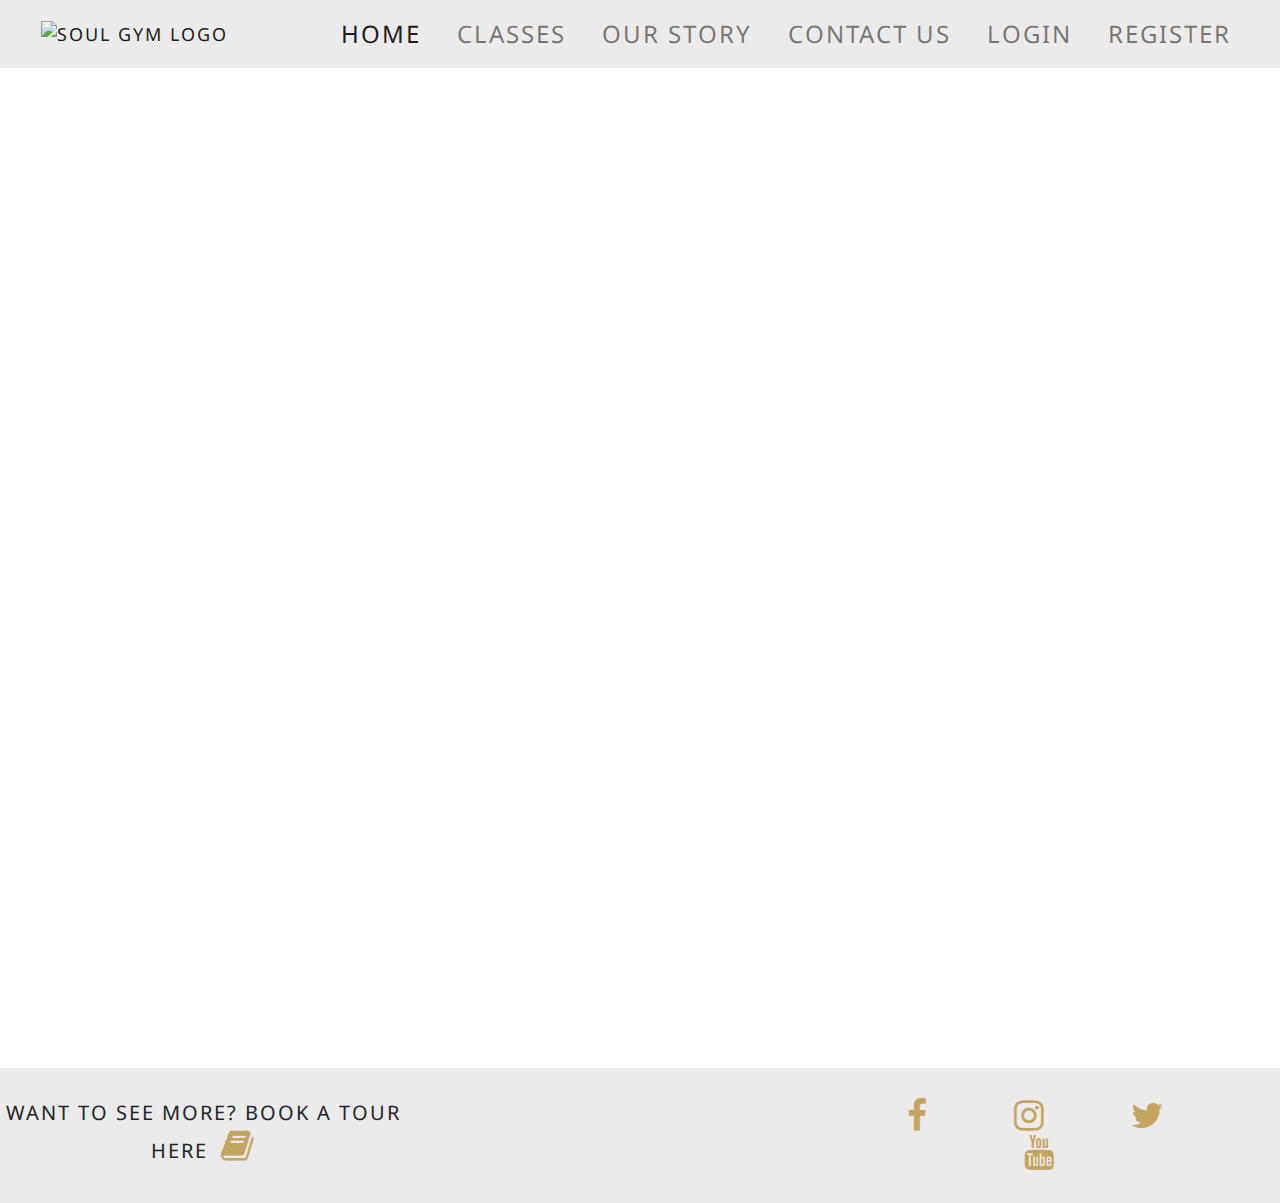
==== index.html @ 6c857659 "Footer styled further with hovers over links to change colour, positioning set for content, margins " ====
<!DOCTYPE html>
<html lang="en">
  <head>
    <meta charset="UTF-8" />
    <meta name="viewport" content="width=device-width, initial-scale=1.0" />
    <link
      rel="stylesheet"
      href="https://stackpath.bootstrapcdn.com/bootstrap/4.5.0/css/bootstrap.min.css"
      type="text/css"
    />
    <link
      rel="stylesheet"
      href="https://stackpath.bootstrapcdn.com/font-awesome/4.7.0/css/font-awesome.min.css"
      type="text/css"
    />
    <link rel="stylesheet" href="assets/css/style.css" type="text/css" />
    <title>Soul Gym</title>
  </head>
  <body>
    <header>
      <!--Navbar-->
      <nav class="navbar navbar-expand-sm navbar-light nav-fixed nav-bg">
        
        <a class="navbar-brand logo" href="index.html">
            <img src="assets/images/sg_logo.jpg" alt="Soul Gym Logo">
        </a>
        <button
          class="navbar-toggler"
          type="button"
          data-toggle="collapse"
          data-target="#navbarNav"
          aria-controls="navbarNav"
          aria-expanded="false"
          aria-label="Toggle navigation"
        >
          <span class="navbar-toggler-icon"></span>
        </button>
    
        <div
          class="collapse navbar-collapse justify-content-end"
          id="navbarNav"
        >
          <ul class="navbar-nav" id="menu">
            <li class="nav-item active main-nav">
              <a class="nav-link" href="index.html"
                >Home <span class="sr-only">(current)</span></a
              >
            </li>
            <li class="nav-item main-nav">
              <a class="nav-link" href="#">Classes</a>
            </li>
            <li class="nav-item main-nav">
              <a class="nav-link" href="#">Our Story</a>
            </li>
            <li class="nav-item main-nav">
              <a class="nav-link" href="#">Contact Us</a>
            </li>
            <li class="nav-item main-nav">
              <a class="nav-link" href="#">Login</a>
            </li>
            <li class="nav-item main-nav last-nav">
              <a class="nav-link" href="#">Register</a>
            </li>
          </ul>
        </div>
        
      </nav>
    </header>
    <section></section>
    <!--Footer-->

    <footer class="containter-fluid page-bottom">
        <div class="row">
    <!--Book tour link-->  
            <div class="col-sm-4 footer-align">
                <p class="tour-book">Want to See More? Book A Tour Here
                <span class="tour-link">
                <a href="#">
                            <i class="fa fa-book" aria-hidden="true"></i>
                            <span class="sr-only">Instagram</span>
                        </a>
                </span>
                </p> 
            </div>
            
    <!--Empty div to create equal spacing-->
                <div class="col-sm-4 footer-align"></div>

    <!--Social Links-->
            <div class="col-sm-4 footer-align">
                <ul class="list-inline social-links">
                    <li class="list-inline-item">
                       <a target="_blank" href="https://www.facebook.com">
                            <i class="fa fa-facebook" aria-hidden="true"></i>
                            <span class="sr-only">Facebook</span>
                        </a>
                    </li>
                    <li class="list-inline-item">
                        <a target="_blank" href="https://www.instagram.com">
                            <i class="fa fa-instagram" aria-hidden="true"></i>
                            <span class="sr-only">Instagram</span>
                        </a>
                    </li>
                    <li class="list-inline-item">
                        <a target="_blank" href="https://www.twitter.com">
                            <i class="fa fa-twitter" aria-hidden="true"></i>
                            <span class="sr-only">Twitter</span>
                        </a>
                    </li>
                    <li class="list-inline-item">
                        <a target="_blank" href="https://www.youtube.com">
                            <i class="fa fa-youtube" aria-hidden="true"></i>
                            <span class="sr-only">Youtube</span>
                        </a>
                    </li>
                </ul>
            </div>
        </div>
    </footer>
  </body>
</html>
---- assets/css/style.css ----
@import url('https://fonts.googleapis.com/css2?family=Noto+Sans:wght@400;700&family=Roboto:wght@100;300;400;500;700&display=swap');

body {
    font-family: 'Roboto', sans-serif;
    color: 
}

div {
    display: block;
}
/*-----------------------------------------------------------Colors */

.nav-bg {
    background-color: #ECEAEA;
}

/*-----------------------------------------------------------Heading */

/*-----------------------------------------------------------Special paddings,margins,text etc*/

/* .general-sub {
    font-family: 'Noto Sans', sans-serif;
    font-weight: 400;
    color: #212529;
} */

/*-----------------------------------------------------------Navbar */

.logo {
    margin-left: 25px;
    font-family: 'Noto Sans', sans-serif;
    text-transform: uppercase;
    font-weight: 400;
    font-size: 112.5%;
    letter-spacing: 2px;
    padding: 0;
}

.main-nav {
    font-family: 'Noto Sans', sans-serif;
    text-transform: uppercase;
    font-weight: 400;
    font-size: 150%;
    letter-spacing: 2px;  
}

.last-nav {
    margin-right: 25px;
}

nav div li {
    margin-left: 20px;
}

#menu {
    text-decoration: none;
}

#menu a:hover {
    border-bottom: 1px solid #000000;
}

/*-----------------------------------------------------------Footer */

/* footer {
    
    
    color: #212529;
    
} */

footer {
    display: block;
}

.footer-align {
    text-align: center;
    background-color: #ECEAEA;
    padding-top: 30px;
    padding-bottom: 15px;
}

.page-bottom {
    padding-top: 1000px;
}

.tour-book {
    font-family: 'Noto Sans', sans-serif;
    text-transform: uppercase;
    font-weight: 400;
    font-size: 20px;
    letter-spacing: 2px;
    margin: 0;
}

.tour-link i {
    font-size: 35px;
    margin-left: 6px;
    color: #C4A55F;
    transition: all 0.35s ease-in-out;
    -moz-transition: all 0.35s ease-in-out;
    -webkit-transition: all 0.35s ease-in-out;
    -o-transition: all 0.35s ease-in-out;
}

.tour-link i:hover {
    color: #827081;
}

.social-links li a i {
    font-size: 35px;
    letter-spacing: 75px;
    color: #C4A55F;
    transition: all 0.35s ease-in-out;
    -moz-transition: all 0.35s ease-in-out;
    -webkit-transition: all 0.35s ease-in-out;
    -o-transition: all 0.35s ease-in-out;
}

.social-links li a i:hover {
    color: #827081;
}
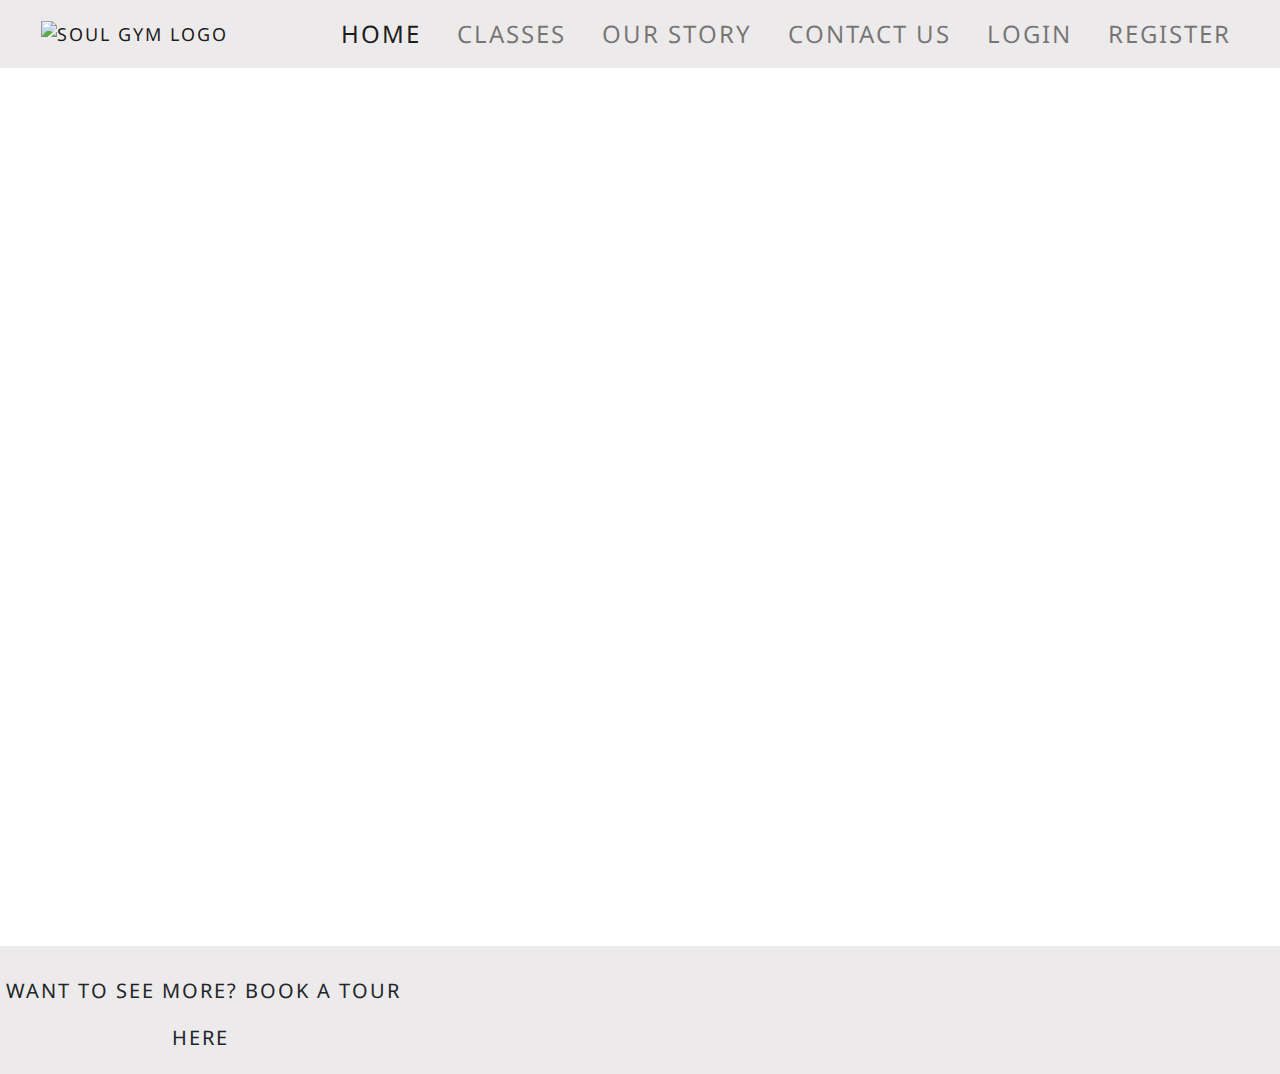
==== commit 9f8e5bdf: "font awesome link updated to script of newest version to enable more want icon for the book a tour l" ====
--- a/index.html
+++ b/index.html
@@ -8,114 +8,121 @@
       href="https://stackpath.bootstrapcdn.com/bootstrap/4.5.0/css/bootstrap.min.css"
       type="text/css"
     />
-    <link
-      rel="stylesheet"
-      href="https://stackpath.bootstrapcdn.com/font-awesome/4.7.0/css/font-awesome.min.css"
-      type="text/css"
-    />
+    <script src="https://kit.fontawesome.com/effa04c263.js" crossorigin="anonymous"></script>
     <link rel="stylesheet" href="assets/css/style.css" type="text/css" />
     <title>Soul Gym</title>
   </head>
   <body>
     <header>
       <!--Navbar-->
-      <nav class="navbar navbar-expand-sm navbar-light nav-fixed nav-bg">
-        
-        <a class="navbar-brand logo" href="index.html">
-            <img src="assets/images/sg_logo.jpg" alt="Soul Gym Logo">
-        </a>
-        <button
-          class="navbar-toggler"
-          type="button"
-          data-toggle="collapse"
-          data-target="#navbarNav"
-          aria-controls="navbarNav"
-          aria-expanded="false"
-          aria-label="Toggle navigation"
-        >
-          <span class="navbar-toggler-icon"></span>
-        </button>
+      <div class="row">
+        <div class="col-12">
+          <nav class="navbar navbar-expand-sm navbar-light nav-fixed nav-bg">
+            <a class="navbar-brand logo" href="index.html">
+              <img src="assets/images/sg_logo.jpg" alt="Soul Gym Logo" />
+            </a>
+            <button
+              class="navbar-toggler"
+              type="button"
+              data-toggle="collapse"
+              data-target="#navbarNav"
+              aria-controls="navbarNav"
+              aria-expanded="false"
+              aria-label="Toggle navigation"
+            >
+              <span class="navbar-toggler-icon"></span>
+            </button>
+
+            <div
+              class="collapse navbar-collapse justify-content-end"
+              id="navbarNav"
+            >
+              <ul class="navbar-nav" id="menu">
+                <li class="nav-item active main-nav">
+                  <a class="nav-link" href="index.html"
+                    >Home <span class="sr-only">(current)</span></a
+                  >
+                </li>
+                <li class="nav-item main-nav">
+                  <a class="nav-link" href="#">Classes</a>
+                </li>
+                <li class="nav-item main-nav">
+                  <a class="nav-link" href="#">Our Story</a>
+                </li>
+                <li class="nav-item main-nav">
+                  <a class="nav-link" href="#">Contact Us</a>
+                </li>
+                <li class="nav-item main-nav">
+                  <a class="nav-link" href="#">Login</a>
+                </li>
+                <li class="nav-item main-nav last-nav">
+                  <a class="nav-link" href="#">Register</a>
+                </li>
+              </ul>
+            </div>
+          </nav>
+        </div>
+      </div>
+    </header>
     
-        <div
-          class="collapse navbar-collapse justify-content-end"
-          id="navbarNav"
-        >
-          <ul class="navbar-nav" id="menu">
-            <li class="nav-item active main-nav">
-              <a class="nav-link" href="index.html"
-                >Home <span class="sr-only">(current)</span></a
-              >
+    <!--Callout-->
+
+    <section class="container callout-container">
+    
+    </section>
+    <!--Footer-->
+
+    <footer class="containter-fluid page-bottom">
+      <div class="row">
+        <!--Book tour link-->
+        <div class="col-sm-4 footer-align">
+          <p class="tour-book inline-block">
+            Want to See More? Book A Tour Here
+            <span class="tour-link">
+              <a href="#">
+                <i class="fas fa-calendar-alt" aria-hidden="true"></i>
+                <span class="sr-only">Book Tour Link</span>
+              </a>
+            </span>
+          </p>
+        </div>
+
+        <!--Empty div to create equal spacing-->
+        <div class="col-sm-4 footer-align"></div>
+
+        <!--Social Links-->
+        <div class="col-sm-4 footer-align">
+          <ul class="list-inline social-links">
+            <li class="list-inline-item">
+              <a target="_blank" href="https://www.facebook.com">
+                <i class="far fa-facebook" aria-hidden="true"></i>
+                <span class="sr-only">Facebook</span>
+              </a>
             </li>
-            <li class="nav-item main-nav">
-              <a class="nav-link" href="#">Classes</a>
+
+            <li class="list-inline-item">
+              <a target="_blank" href="https://www.instagram.com">
+                <i class="fa fa-instagram" aria-hidden="true"></i>
+                <span class="sr-only">Instagram</span>
+              </a>
             </li>
-            <li class="nav-item main-nav">
-              <a class="nav-link" href="#">Our Story</a>
+
+            <li class="list-inline-item">
+              <a target="_blank" href="https://www.twitter.com">
+                <i class="fa fa-twitter" aria-hidden="true"></i>
+                <span class="sr-only">Twitter</span>
+              </a>
             </li>
-            <li class="nav-item main-nav">
-              <a class="nav-link" href="#">Contact Us</a>
-            </li>
-            <li class="nav-item main-nav">
-              <a class="nav-link" href="#">Login</a>
-            </li>
-            <li class="nav-item main-nav last-nav">
-              <a class="nav-link" href="#">Register</a>
+
+            <li class="list-inline-item">
+              <a target="_blank" href="https://www.youtube.com">
+                <i class="fa fa-youtube" aria-hidden="true"></i>
+                <span class="sr-only">Youtube</span>
+              </a>
             </li>
           </ul>
         </div>
-        
-      </nav>
-    </header>
-    <section></section>
-    <!--Footer-->
-
-    <footer class="containter-fluid page-bottom">
-        <div class="row">
-    <!--Book tour link-->  
-            <div class="col-sm-4 footer-align">
-                <p class="tour-book">Want to See More? Book A Tour Here
-                <span class="tour-link">
-                <a href="#">
-                            <i class="fa fa-book" aria-hidden="true"></i>
-                            <span class="sr-only">Instagram</span>
-                        </a>
-                </span>
-                </p> 
-            </div>
-            
-    <!--Empty div to create equal spacing-->
-                <div class="col-sm-4 footer-align"></div>
-
-    <!--Social Links-->
-            <div class="col-sm-4 footer-align">
-                <ul class="list-inline social-links">
-                    <li class="list-inline-item">
-                       <a target="_blank" href="https://www.facebook.com">
-                            <i class="fa fa-facebook" aria-hidden="true"></i>
-                            <span class="sr-only">Facebook</span>
-                        </a>
-                    </li>
-                    <li class="list-inline-item">
-                        <a target="_blank" href="https://www.instagram.com">
-                            <i class="fa fa-instagram" aria-hidden="true"></i>
-                            <span class="sr-only">Instagram</span>
-                        </a>
-                    </li>
-                    <li class="list-inline-item">
-                        <a target="_blank" href="https://www.twitter.com">
-                            <i class="fa fa-twitter" aria-hidden="true"></i>
-                            <span class="sr-only">Twitter</span>
-                        </a>
-                    </li>
-                    <li class="list-inline-item">
-                        <a target="_blank" href="https://www.youtube.com">
-                            <i class="fa fa-youtube" aria-hidden="true"></i>
-                            <span class="sr-only">Youtube</span>
-                        </a>
-                    </li>
-                </ul>
-            </div>
-        </div>
+      </div>
     </footer>
   </body>
 </html>
--- a/assets/css/style.css
+++ b/assets/css/style.css
@@ -2,22 +2,30 @@
 
 body {
     font-family: 'Roboto', sans-serif;
-    color: 
 }
 
 div {
     display: block;
 }
+
+.callout-container {
+    height: 80vh;
+}
 /*-----------------------------------------------------------Colors */
 
 .nav-bg {
     background-color: #ECEAEA;
 }
 
+
 /*-----------------------------------------------------------Heading */
 
 /*-----------------------------------------------------------Special paddings,margins,text etc*/
 
+
+.inline-block {
+    display: inline-block;
+}
 /* .general-sub {
     font-family: 'Noto Sans', sans-serif;
     font-weight: 400;
@@ -57,7 +65,82 @@
 }
 
 #menu a:hover {
-    border-bottom: 1px solid #000000;
+    border-bottom: 1px solid #C4A55F;
+}
+
+/*-----------------------------------------------------------Forms Callout */
+
+.form-container {
+    display: flex;
+    align-items: center;
+    justify-content: center;
+    height: 70vh;
+}
+
+.form-style {
+    font-family: 'Roboto', sans-serif;
+    font-weight: 400;
+    border: 3px solid #827081;
+    border-radius: 5px;
+    padding: 10px;
+    background-color: #ECEAEA;
+}
+
+.all-form {
+    margin-top: 50px;
+}
+
+.section-header {
+    font-family: 'Noto Sans', sans-serif;
+    font-weight: 400;
+    text-transform: uppercase;
+    text-align: center;
+    /* padding-bottom: 5px; */
+    letter-spacing: 2px;
+}
+
+.block-divider {
+    width: 125px;
+    height: 3px;
+    border: 0;
+    background-color: #827081;
+    margin-top: 2rem;
+    margin-bottom: 2rem; 
+}
+
+.question {
+    font-family: 'Noto Sans', sans-serif;
+    font-weight: 400;
+    text-transform: uppercase;
+    text-align: center;
+    /* padding: 15px; */
+    letter-spacing: 2px;
+    margin-bottom: 4rem;
+}
+
+.sign-up-link {
+    font-family: 'Noto Sans', sans-serif;
+    font-weight: 400;
+    text-decoration: underline;
+    color: #C4A55F;
+}
+
+.sign-up-link:hover {
+    color: #827081;
+}
+
+.actual-form {
+    margin-top: 25px; 
+}
+
+.button-colour {
+    background-color: #C4A55F;
+    border: 1px solid #000;
+    
+}
+
+.button-colour:hover {
+    background-color: #827081;
 }
 
 /*-----------------------------------------------------------Footer */
@@ -81,7 +164,7 @@
 }
 
 .page-bottom {
-    padding-top: 1000px;
+    padding-top: 158px;
 }
 
 .tour-book {
@@ -95,7 +178,21 @@
 
 .tour-link i {
     font-size: 35px;
-    margin-left: 6px;
+    padding-left: 6px;
+    color: #C4A55F;
+    text-align: center;
+    transition: all 0.35s ease-in-out;
+    -moz-transition: all 0.35s ease-in-out;
+    -webkit-transition: all 0.35s ease-in-out;
+    -o-transition: all 0.35s ease-in-out;
+}
+
+.tour-link i:hover {
+    color: #827081;
+}
+
+.social-links li a i {
+    font-size: 35px;
     color: #C4A55F;
     transition: all 0.35s ease-in-out;
     -moz-transition: all 0.35s ease-in-out;
@@ -103,21 +200,10 @@
     -o-transition: all 0.35s ease-in-out;
 }
 
-.tour-link i:hover {
-    color: #827081;
-}
-
-.social-links li a i {
-    font-size: 35px;
-    letter-spacing: 75px;
-    color: #C4A55F;
-    transition: all 0.35s ease-in-out;
-    -moz-transition: all 0.35s ease-in-out;
-    -webkit-transition: all 0.35s ease-in-out;
-    -o-transition: all 0.35s ease-in-out;
-}
-
 .social-links li a i:hover {
     color: #827081;
 }
 
+.social-links {
+    word-spacing: 100px;
+}
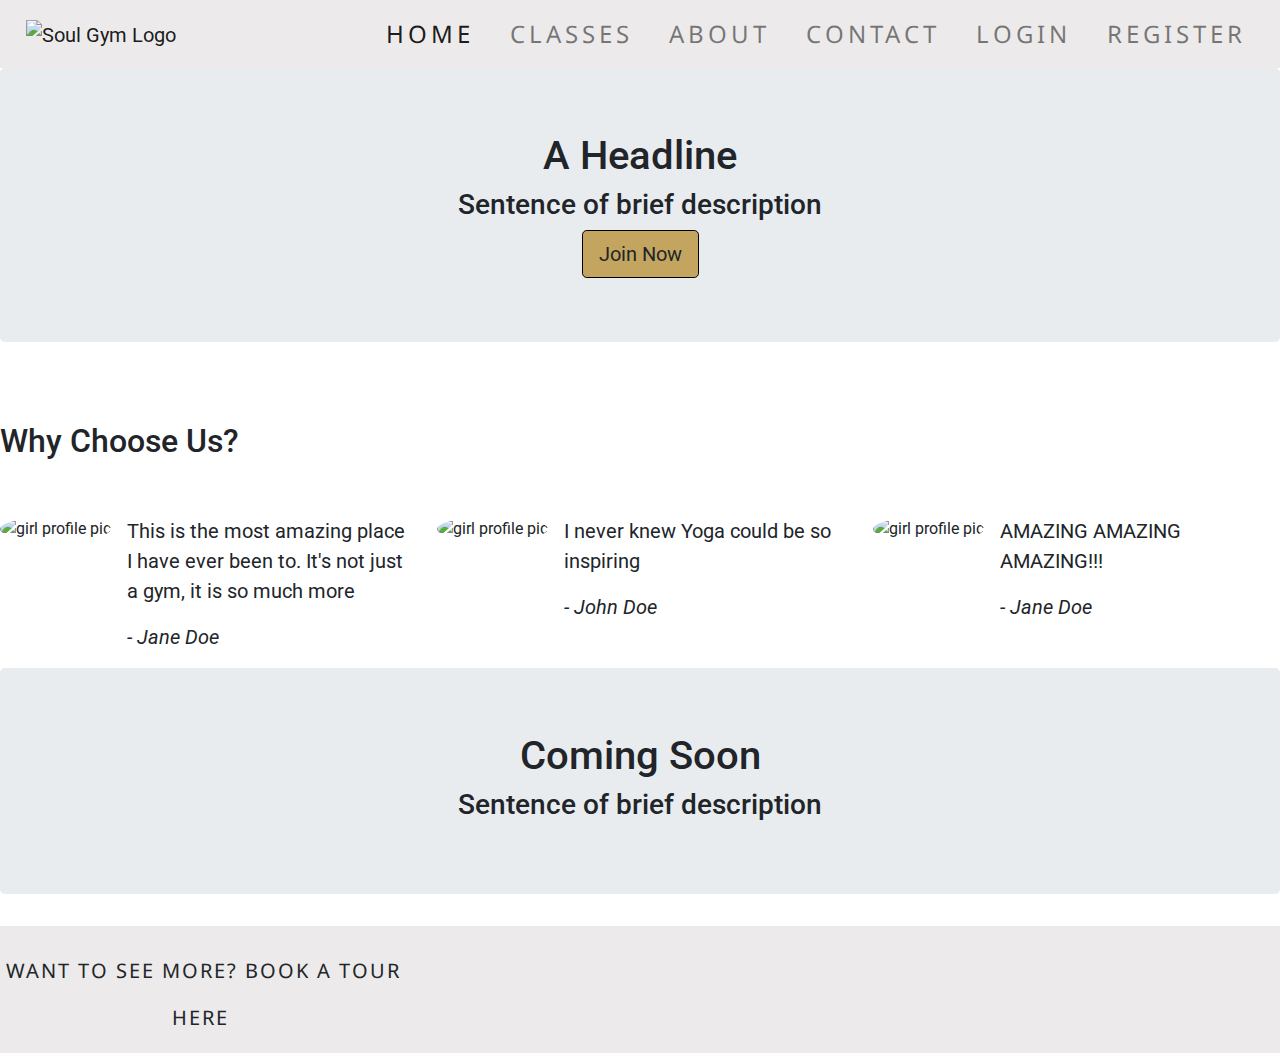
==== commit 6b0db522: "All html pages beautified for clearer reading" ====
--- a/index.html
+++ b/index.html
@@ -8,68 +8,163 @@
       href="https://stackpath.bootstrapcdn.com/bootstrap/4.5.0/css/bootstrap.min.css"
       type="text/css"
     />
-    <script src="https://kit.fontawesome.com/effa04c263.js" crossorigin="anonymous"></script>
+    <script
+      src="https://kit.fontawesome.com/effa04c263.js"
+      crossorigin="anonymous"
+    ></script>
     <link rel="stylesheet" href="assets/css/style.css" type="text/css" />
     <title>Soul Gym</title>
   </head>
-  <body>
+  <body class="quote-box">
     <header>
       <!--Navbar-->
+      <nav class="navbar navbar-expand-lg navbar-light nav-bg">
+        <a class="navbar-brand logo" href="index.html">
+          <img src="../assets/images/sg_logo.jpg" alt="Soul Gym Logo" />
+        </a>
+        <button
+          class="navbar-toggler"
+          type="button"
+          data-toggle="collapse"
+          data-target="#navbarNav"
+          aria-controls="navbarNav"
+          aria-expanded="false"
+          aria-label="Toggle navigation"
+        >
+          <span class="navbar-toggler-icon"></span>
+        </button>
+        <div
+          class="collapse navbar-collapse justify-content-end"
+          id="navbarNav"
+        >
+          <ul class="navbar-nav main-nav" id="menu">
+            <li class="nav-item active">
+              <a class="nav-link" href="index.html"
+                >Home <span class="sr-only">(current)</span></a
+              >
+            </li>
+            <li class="nav-item">
+              <a class="nav-link" href="classes.html">Classes</a>
+            </li>
+            <li class="nav-item">
+              <a class="nav-link" href="about.html">About</a>
+            </li>
+            <li class="nav-item">
+              <a class="nav-link" href="contact.html">Contact</a>
+            </li>
+            <li class="nav-item">
+              <a class="nav-link" href="login.html">Login</a>
+            </li>
+            <li class="nav-item last-nav">
+              <a class="nav-link" href="register.html">Register</a>
+            </li>
+          </ul>
+        </div>
+      </nav>
+    </header>
+
+    <!-- Hero image section-->
+
+    <div class="jumbotron-container">
       <div class="row">
         <div class="col-12">
-          <nav class="navbar navbar-expand-sm navbar-light nav-fixed nav-bg">
-            <a class="navbar-brand logo" href="index.html">
-              <img src="assets/images/sg_logo.jpg" alt="Soul Gym Logo" />
-            </a>
-            <button
-              class="navbar-toggler"
-              type="button"
-              data-toggle="collapse"
-              data-target="#navbarNav"
-              aria-controls="navbarNav"
-              aria-expanded="false"
-              aria-label="Toggle navigation"
-            >
-              <span class="navbar-toggler-icon"></span>
+          <div class="jumbotron text-center">
+            <h1 class="headline">A Headline</h1>
+            <h3 class="description">Sentence of brief description</h3>
+            <button type="submit" class="btn outline-dark btn-lg button-colour">
+              Join Now
             </button>
-
-            <div
-              class="collapse navbar-collapse justify-content-end"
-              id="navbarNav"
-            >
-              <ul class="navbar-nav" id="menu">
-                <li class="nav-item active main-nav">
-                  <a class="nav-link" href="index.html"
-                    >Home <span class="sr-only">(current)</span></a
-                  >
-                </li>
-                <li class="nav-item main-nav">
-                  <a class="nav-link" href="#">Classes</a>
-                </li>
-                <li class="nav-item main-nav">
-                  <a class="nav-link" href="#">Our Story</a>
-                </li>
-                <li class="nav-item main-nav">
-                  <a class="nav-link" href="#">Contact Us</a>
-                </li>
-                <li class="nav-item main-nav">
-                  <a class="nav-link" href="#">Login</a>
-                </li>
-                <li class="nav-item main-nav last-nav">
-                  <a class="nav-link" href="#">Register</a>
-                </li>
-              </ul>
-            </div>
-          </nav>
-        </div>
-      </div>
-    </header>
-    
-    <!--Callout-->
-
-    <section class="container callout-container">
-    
+          </div>
+        </div>
+      </div>
+    </div>
+
+    <!-- Quotes section-->
+
+    <section class="quotes">
+      <div class="row">
+        <div class="col-12 my-5 quotes-head">
+          <h2>Why Choose Us?</h2>
+        </div>
+      </div>
+      <div class="row">
+        <div class="col-12 col-md-6 col-lg-4 quote-sen">
+          <div class="media">
+            <div class="d-none d-sm-block">
+              <img
+                src="../assets/images/girl.jpg"
+                alt="girl profile pic"
+                class="rounded-circle mr-3"
+                height="100"
+                width="100"
+              />
+            </div>
+            <div class="media-body">
+              <blockquote class="blockquote">
+                <p>
+                  This is the most amazing place I have ever been to. It's not
+                  just a gym, it is so much more
+                </p>
+                <p class="q-name"><em>- Jane Doe</em></p>
+              </blockquote>
+            </div>
+          </div>
+        </div>
+        <div class="col-12 col-md-6 col-lg-4 quote-sen">
+          <div class="media">
+            <div class="d-none d-sm-block">
+              <img
+                src="../assets/images/man.jpg"
+                alt="girl profile pic"
+                class="rounded-circle mr-3"
+                height="100"
+                width="100"
+              />
+            </div>
+            <div class="media-body">
+              <blockquote class="blockquote">
+                <p>I never knew Yoga could be so inspiring</p>
+                <p class="q-name"><em>- John Doe</em></p>
+              </blockquote>
+            </div>
+          </div>
+        </div>
+
+        <div class="col-12 d-md-none d-lg-block col-lg-4">
+          <div class="media">
+            <div class="d-none d-sm-block">
+              <img
+                src="../assets/images/girl-1.jpg"
+                alt="girl profile pic"
+                class="rounded-circle mr-3"
+                height="100"
+                width="100"
+              />
+            </div>
+            <div class="media-body">
+              <blockquote class="blockquote quote-sen">
+                <p>AMAZING AMAZING AMAZING!!!</p>
+                <p class="q-name"><em>- Jane Doe</em></p>
+              </blockquote>
+            </div>
+          </div>
+        </div>
+      </div>
     </section>
+
+    <!-- Coming Soon section-->
+
+    <div class="jumbotron-container-2">
+      <div class="row">
+        <div class="col-12">
+          <div class="jumbotron text-center">
+            <h1 class="headline uppercase">Coming Soon</h1>
+            <h3 class="description">Sentence of brief description</h3>
+          </div>
+        </div>
+      </div>
+    </div>
+
     <!--Footer-->
 
     <footer class="containter-fluid page-bottom">
@@ -79,8 +174,8 @@
           <p class="tour-book inline-block">
             Want to See More? Book A Tour Here
             <span class="tour-link">
-              <a href="#">
-                <i class="fas fa-calendar-alt" aria-hidden="true"></i>
+              <a href="contact.html">
+                <i class="far fa-calendar-alt" aria-hidden="true"></i>
                 <span class="sr-only">Book Tour Link</span>
               </a>
             </span>
@@ -95,28 +190,28 @@
           <ul class="list-inline social-links">
             <li class="list-inline-item">
               <a target="_blank" href="https://www.facebook.com">
-                <i class="far fa-facebook" aria-hidden="true"></i>
+                <i class="fab fa-facebook-f" aria-hidden="true"></i>
                 <span class="sr-only">Facebook</span>
               </a>
             </li>
 
             <li class="list-inline-item">
               <a target="_blank" href="https://www.instagram.com">
-                <i class="fa fa-instagram" aria-hidden="true"></i>
+                <i class="fab fa-instagram" aria-hidden="true"></i>
                 <span class="sr-only">Instagram</span>
               </a>
             </li>
 
             <li class="list-inline-item">
               <a target="_blank" href="https://www.twitter.com">
-                <i class="fa fa-twitter" aria-hidden="true"></i>
+                <i class="fab fa-twitter" aria-hidden="true"></i>
                 <span class="sr-only">Twitter</span>
               </a>
             </li>
 
             <li class="list-inline-item">
               <a target="_blank" href="https://www.youtube.com">
-                <i class="fa fa-youtube" aria-hidden="true"></i>
+                <i class="fab fa-youtube" aria-hidden="true"></i>
                 <span class="sr-only">Youtube</span>
               </a>
             </li>
--- a/assets/css/style.css
+++ b/assets/css/style.css
@@ -7,97 +7,192 @@
 div {
     display: block;
 }
-
-.callout-container {
-    height: 80vh;
-}
-/*-----------------------------------------------------------Colors */
-
-.nav-bg {
-    background-color: #ECEAEA;
-}
-
-
-/*-----------------------------------------------------------Heading */
-
-/*-----------------------------------------------------------Special paddings,margins,text etc*/
-
-
-.inline-block {
-    display: inline-block;
-}
-/* .general-sub {
-    font-family: 'Noto Sans', sans-serif;
-    font-weight: 400;
-    color: #212529;
-} */
-
-/*-----------------------------------------------------------Navbar */
-
-.logo {
-    margin-left: 25px;
-    font-family: 'Noto Sans', sans-serif;
-    text-transform: uppercase;
-    font-weight: 400;
-    font-size: 112.5%;
-    letter-spacing: 2px;
-    padding: 0;
-}
-
-.main-nav {
-    font-family: 'Noto Sans', sans-serif;
-    text-transform: uppercase;
-    font-weight: 400;
-    font-size: 150%;
-    letter-spacing: 2px;  
-}
-
-.last-nav {
-    margin-right: 25px;
-}
-
-nav div li {
-    margin-left: 20px;
-}
-
-#menu {
-    text-decoration: none;
-}
-
-#menu a:hover {
-    border-bottom: 1px solid #C4A55F;
-}
-
-/*-----------------------------------------------------------Forms Callout */
-
-.form-container {
+/* .form-container {
     display: flex;
     align-items: center;
     justify-content: center;
-    height: 70vh;
-}
-
-.form-style {
-    font-family: 'Roboto', sans-serif;
-    font-weight: 400;
-    border: 3px solid #827081;
-    border-radius: 5px;
-    padding: 10px;
-    background-color: #ECEAEA;
+    height: 58.4vh;
+} */
+
+/*-----------------------------------------------------------Colors */
+
+.nav-bg {
+    background-color: #ECEAEA;
+}
+
+
+/*-----------------------------------------------------------Heading */
+
+/*-----------------------------------------------------------Special paddings,margins,text etc*/
+
+
+/* .inline-block {
+    display: inline-block;
+} */
+
+/* .general-sub {
+    font-family: 'Noto Sans', sans-serif;
+    font-weight: 400;
+    color: #212529;
+} */
+
+/*-----------------------------------------------------------Navbar */
+
+.logo {
+    margin-left: 10px;
+}
+
+.main-nav {
+    font-family: 'Noto Sans', sans-serif;
+    text-transform: uppercase;
+    font-weight: 400;
+    font-size: 150%;
+    letter-spacing: 4px;  
+}
+
+.last-nav {
+    margin-right: 10px;
+}
+
+nav div li {
+    margin-left: 20px;
+}
+
+#menu {
+    text-decoration: none;
+}
+
+#menu a:hover {
+    border-bottom: 1px solid #C4A55F;
+}
+
+/*-----------------------------------------------------------Forms Callout */
+
+.my-container {
+    
+}
+
+.my-row {
+    height: 1109px;
+}
+
+.my-col-1 {
+    background: url("../images/sg-symbol.jpg") repeat-y fixed left;
+   
+}
+
+.my-col-2 {
+    background: url("../images/sg-symbol.jpg") repeat-y fixed right;
+    
 }
 
 .all-form {
-    margin-top: 50px;
-}
-
-.section-header {
+    margin-top: 150px;
+}
+
+.form-headers {
     font-family: 'Noto Sans', sans-serif;
     font-weight: 400;
     text-transform: uppercase;
     text-align: center;
     /* padding-bottom: 5px; */
     letter-spacing: 2px;
-}
+} 
+
+.form-style {
+    font-family: 'Roboto', sans-serif;
+    font-weight: 400;
+    border: 3px solid #827081;
+    border-radius: 5px;
+    padding: 10px;
+    background-color: #ECEAEA;
+    width: 750px;
+    position: center;
+    margin: auto;
+}
+
+.form-labels {
+    font-size: 24px;
+}
+
+.scroll {
+    overflow-x: hidden; 
+    overflow-y: auto;
+}
+
+.sign-up-link {
+    text-decoration: underline;
+    color: #C4A55F;
+}
+
+.sign-up-link:hover {
+    color: #827081;
+}
+
+.question {
+    padding: 15px; 
+    margin-bottom: 4rem;
+}
+
+.button-colour {
+    background-color: #C4A55F;
+    border: 1px solid #000;
+}
+
+.button-colour:hover {
+    background-color: #827081;
+    color: #fff;
+}
+
+.contact-d {
+    margin-top: 190px;
+}
+
+.find-us {
+    border: 3px solid #827081;
+    border-radius: 5px;
+    padding: 10px;
+    background-color: #ECEAEA;
+    width: 750px;
+    position: center;
+    margin-top: 80px;
+    margin-bottom: 20px;
+}
+
+.find-us h3 {
+    font-family: inherit;
+    font-weight: 400;
+    font-size: 24px;
+    text-decoration: underline;
+}
+
+.find-us p {
+    font-family: inherit;
+    font-weight: 300;
+    font-size: 18px;
+    letter-spacing: 1px;
+}
+
+tr {
+    font-size: 15px;
+    letter-spacing: 1px;
+}
+
+/* .form-container {
+    display: flex;
+    align-items: center;
+    justify-content: center;
+    height: 58.4vh;
+}
+
+.content-container {
+    padding-bottom: 343px;
+    padding-right: 0;
+    padding-left: 0;
+}
+ */
+
+/*-----------------------------------------------------------Block Dividers */
 
 .block-divider {
     width: 125px;
@@ -108,41 +203,6 @@
     margin-bottom: 2rem; 
 }
 
-.question {
-    font-family: 'Noto Sans', sans-serif;
-    font-weight: 400;
-    text-transform: uppercase;
-    text-align: center;
-    /* padding: 15px; */
-    letter-spacing: 2px;
-    margin-bottom: 4rem;
-}
-
-.sign-up-link {
-    font-family: 'Noto Sans', sans-serif;
-    font-weight: 400;
-    text-decoration: underline;
-    color: #C4A55F;
-}
-
-.sign-up-link:hover {
-    color: #827081;
-}
-
-.actual-form {
-    margin-top: 25px; 
-}
-
-.button-colour {
-    background-color: #C4A55F;
-    border: 1px solid #000;
-    
-}
-
-.button-colour:hover {
-    background-color: #827081;
-}
-
 /*-----------------------------------------------------------Footer */
 
 /* footer {
@@ -154,7 +214,7 @@
 
 footer {
     display: block;
-}
+} 
 
 .footer-align {
     text-align: center;
@@ -163,9 +223,9 @@
     padding-bottom: 15px;
 }
 
-.page-bottom {
-    padding-top: 158px;
-}
+/* .page-bottom {
+    padding-top: 300px;
+} */
 
 .tour-book {
     font-family: 'Noto Sans', sans-serif;
@@ -207,3 +267,9 @@
 .social-links {
     word-spacing: 100px;
 }
+
+@media (max-width: 1330px) {
+    .navbarNav {
+        display: !important;
+    }
+} 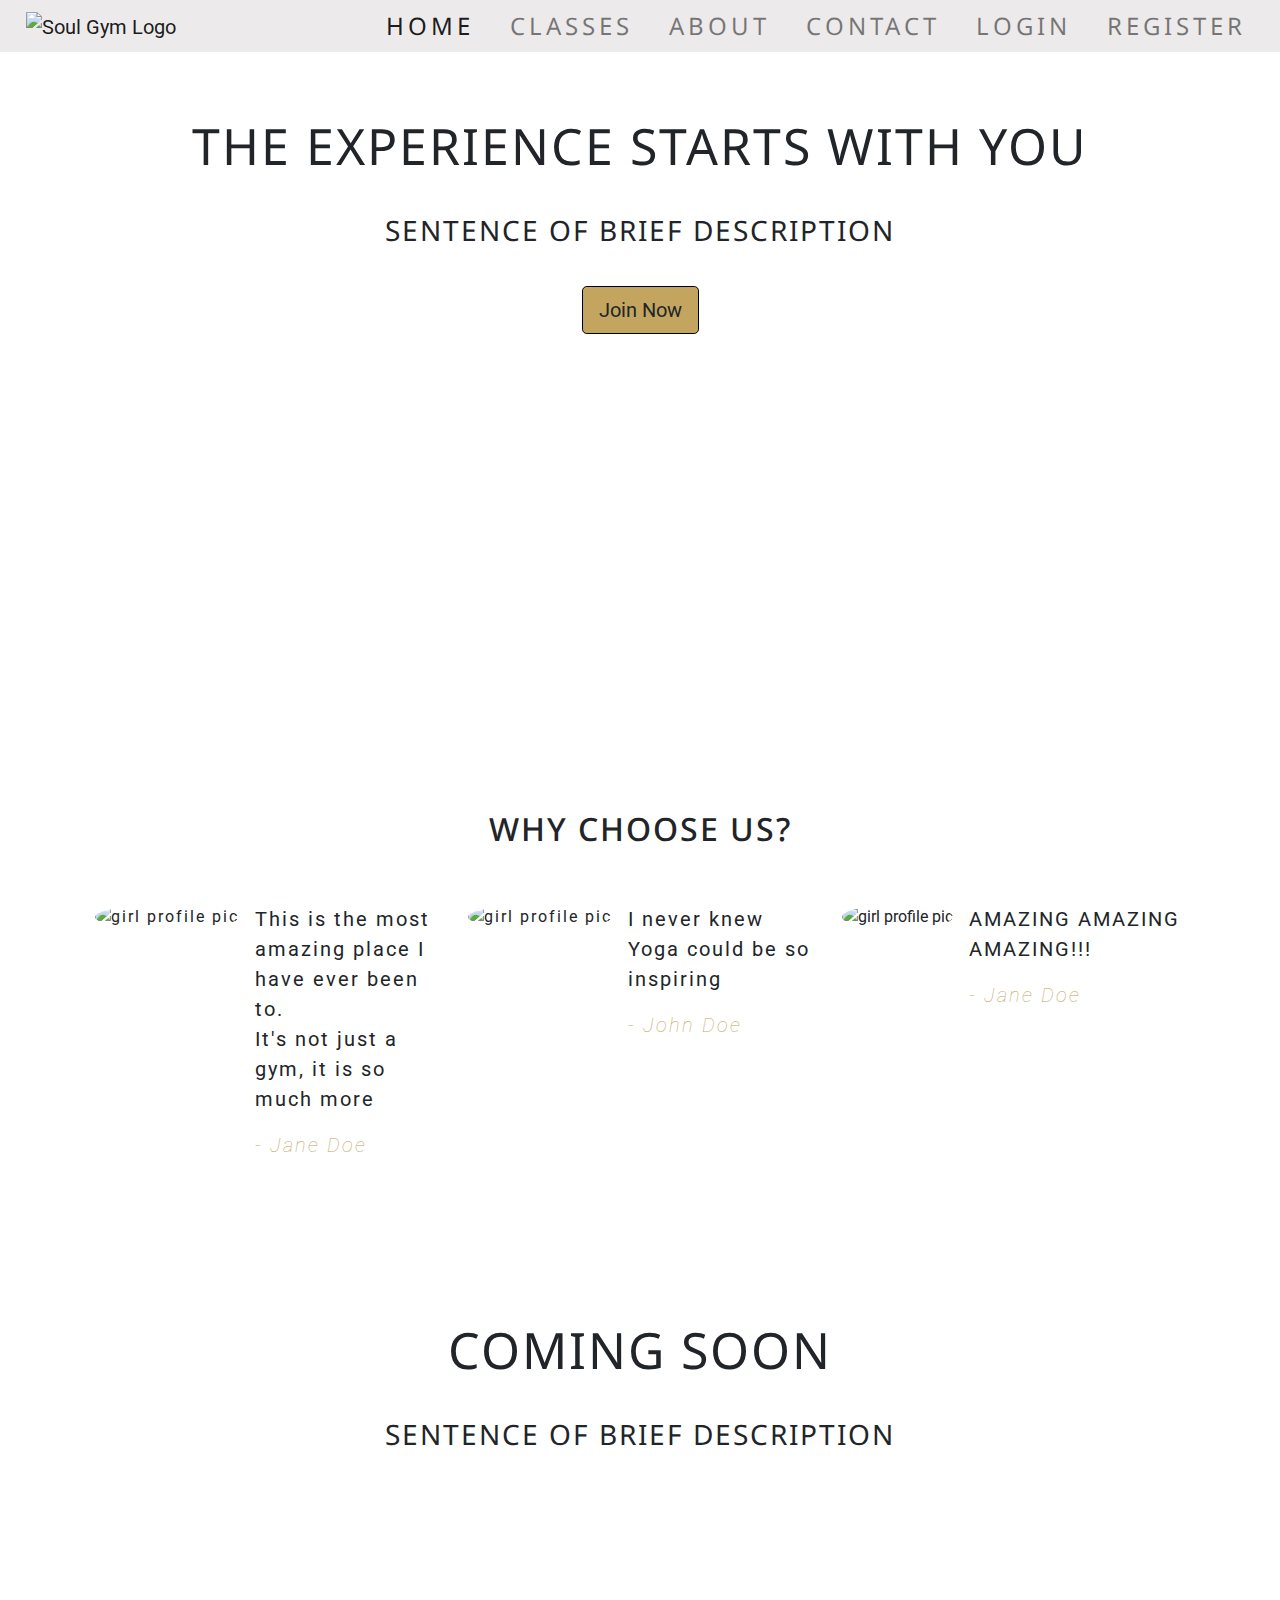
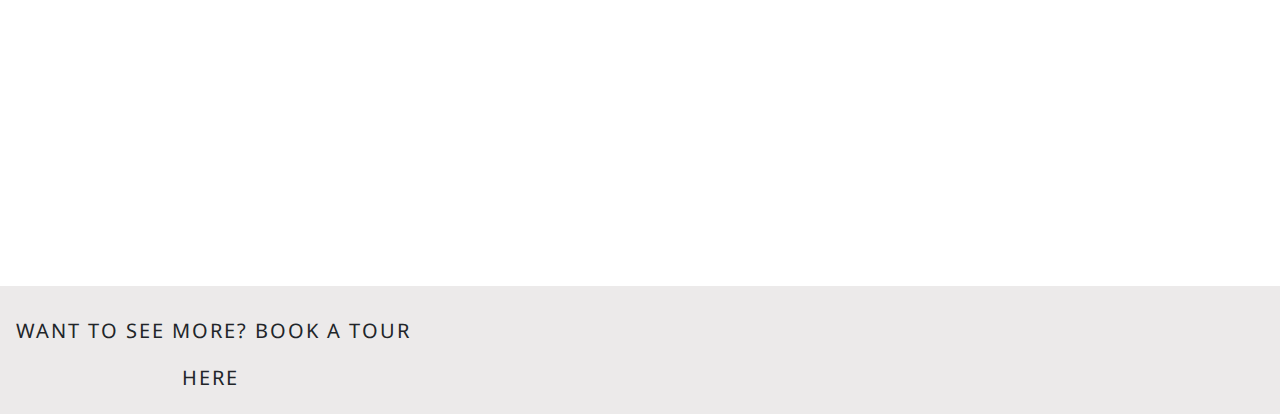
==== commit 37e82b94: "media query added for quotes section for images to appear about text" ====
--- a/index.html
+++ b/index.html
@@ -1,5 +1,5 @@
 <!DOCTYPE html>
-<html lang="en">
+<html lang="en" class="h-100">
   <head>
     <meta charset="UTF-8" />
     <meta name="viewport" content="width=device-width, initial-scale=1.0" />
@@ -15,12 +15,12 @@
     <link rel="stylesheet" href="assets/css/style.css" type="text/css" />
     <title>Soul Gym</title>
   </head>
-  <body class="quote-box">
+  <body class="h-100">
     <header>
       <!--Navbar-->
-      <nav class="navbar navbar-expand-lg navbar-light nav-bg">
+      <nav class="navbar navbar-expand-xl navbar-light nav-bg py-0">
         <a class="navbar-brand logo" href="index.html">
-          <img src="../assets/images/sg_logo.jpg" alt="Soul Gym Logo" />
+          <img src="assets/images/sg_logo.jpg" alt="Soul Gym Logo"/>
         </a>
         <button
           class="navbar-toggler"
@@ -34,7 +34,7 @@
           <span class="navbar-toggler-icon"></span>
         </button>
         <div
-          class="collapse navbar-collapse justify-content-end"
+          class="collapse navbar-collapse nav-item-list justify-content-end"
           id="navbarNav"
         >
           <ul class="navbar-nav main-nav" id="menu">
@@ -69,11 +69,11 @@
       <div class="row">
         <div class="col-12">
           <div class="jumbotron text-center">
-            <h1 class="headline">A Headline</h1>
+            <h1 class="headline">The Experience Starts With You</h1>
             <h3 class="description">Sentence of brief description</h3>
-            <button type="submit" class="btn outline-dark btn-lg button-colour">
+            <a class="btn outline-dark btn-lg button-colour" href="register.html">
               Join Now
-            </button>
+            </a>
           </div>
         </div>
       </div>
@@ -83,18 +83,18 @@
 
     <section class="quotes">
       <div class="row">
-        <div class="col-12 my-5 quotes-head">
+        <div class="col-12 my-5 quotes-head text-center">
           <h2>Why Choose Us?</h2>
         </div>
       </div>
       <div class="row">
         <div class="col-12 col-md-6 col-lg-4 quote-sen">
           <div class="media">
-            <div class="d-none d-sm-block">
+            <div>
               <img
-                src="../assets/images/girl.jpg"
+                src="assets/images/girl.jpg"
                 alt="girl profile pic"
-                class="rounded-circle mr-3"
+                class="rounded-circle mr-3 quotes-img"
                 height="100"
                 width="100"
               />
@@ -102,7 +102,7 @@
             <div class="media-body">
               <blockquote class="blockquote">
                 <p>
-                  This is the most amazing place I have ever been to. It's not
+                  This is the most amazing place I have ever been to.<br> It's not
                   just a gym, it is so much more
                 </p>
                 <p class="q-name"><em>- Jane Doe</em></p>
@@ -112,11 +112,11 @@
         </div>
         <div class="col-12 col-md-6 col-lg-4 quote-sen">
           <div class="media">
-            <div class="d-none d-sm-block">
+            <div>
               <img
-                src="../assets/images/man.jpg"
+                src="assets/images/man.jpg"
                 alt="girl profile pic"
-                class="rounded-circle mr-3"
+                class="rounded-circle mr-3 quotes-img"
                 height="100"
                 width="100"
               />
@@ -132,11 +132,11 @@
 
         <div class="col-12 d-md-none d-lg-block col-lg-4">
           <div class="media">
-            <div class="d-none d-sm-block">
+            <div>
               <img
-                src="../assets/images/girl-1.jpg"
+                src="assets/images/girl-1.jpg"
                 alt="girl profile pic"
-                class="rounded-circle mr-3"
+                class="rounded-circle mr-3 quotes-img"
                 height="100"
                 width="100"
               />
@@ -167,10 +167,10 @@
 
     <!--Footer-->
 
-    <footer class="containter-fluid page-bottom">
-      <div class="row">
+    <footer class="containter-fluid page-bottom mt-auto">
+      <div class="row footer-size">
         <!--Book tour link-->
-        <div class="col-sm-4 footer-align">
+        <div class="col-md-4 footer-align">
           <p class="tour-book inline-block">
             Want to See More? Book A Tour Here
             <span class="tour-link">
@@ -183,33 +183,33 @@
         </div>
 
         <!--Empty div to create equal spacing-->
-        <div class="col-sm-4 footer-align"></div>
+        <div class="col-md-4 blank-div"></div>
 
         <!--Social Links-->
-        <div class="col-sm-4 footer-align">
+        <div class="col-md-4 footer-align">
           <ul class="list-inline social-links">
-            <li class="list-inline-item">
+            <li class="list-inline-item footer-icon">
               <a target="_blank" href="https://www.facebook.com">
                 <i class="fab fa-facebook-f" aria-hidden="true"></i>
                 <span class="sr-only">Facebook</span>
               </a>
             </li>
 
-            <li class="list-inline-item">
+            <li class="list-inline-item footer-icon">
               <a target="_blank" href="https://www.instagram.com">
                 <i class="fab fa-instagram" aria-hidden="true"></i>
                 <span class="sr-only">Instagram</span>
               </a>
             </li>
 
-            <li class="list-inline-item">
+            <li class="list-inline-item footer-icon">
               <a target="_blank" href="https://www.twitter.com">
                 <i class="fab fa-twitter" aria-hidden="true"></i>
                 <span class="sr-only">Twitter</span>
               </a>
             </li>
 
-            <li class="list-inline-item">
+            <li class="list-inline-item footer-icon">
               <a target="_blank" href="https://www.youtube.com">
                 <i class="fab fa-youtube" aria-hidden="true"></i>
                 <span class="sr-only">Youtube</span>
@@ -219,5 +219,20 @@
         </div>
       </div>
     </footer>
+    <script
+      src="https://code.jquery.com/jquery-3.5.1.slim.min.js"
+      integrity="sha384-DfXdz2htPH0lsSSs5nCTpuj/zy4C+OGpamoFVy38MVBnE+IbbVYUew+OrCXaRkfj"
+      crossorigin="anonymous"
+    ></script>
+    <script
+      src="https://cdn.jsdelivr.net/npm/popper.js@1.16.0/dist/umd/popper.min.js"
+      integrity="sha384-Q6E9RHvbIyZFJoft+2mJbHaEWldlvI9IOYy5n3zV9zzTtmI3UksdQRVvoxMfooAo"
+      crossorigin="anonymous"
+    ></script>
+    <script
+      src="https://stackpath.bootstrapcdn.com/bootstrap/4.5.0/js/bootstrap.min.js"
+      integrity="sha384-OgVRvuATP1z7JjHLkuOU7Xw704+h835Lr+6QL9UvYjZE3Ipu6Tp75j7Bh/kR0JKI"
+      crossorigin="anonymous"
+    ></script>
   </body>
 </html>
--- a/assets/css/style.css
+++ b/assets/css/style.css
@@ -2,195 +2,20 @@
 
 body {
     font-family: 'Roboto', sans-serif;
+    overflow-x: hidden;
 }
 
 div {
     display: block;
 }
-/* .form-container {
-    display: flex;
-    align-items: center;
-    justify-content: center;
-    height: 58.4vh;
-} */
-
-/*-----------------------------------------------------------Colors */
-
-.nav-bg {
-    background-color: #ECEAEA;
-}
-
-
-/*-----------------------------------------------------------Heading */
-
-/*-----------------------------------------------------------Special paddings,margins,text etc*/
-
-
-/* .inline-block {
-    display: inline-block;
-} */
-
-/* .general-sub {
-    font-family: 'Noto Sans', sans-serif;
-    font-weight: 400;
-    color: #212529;
-} */
-
-/*-----------------------------------------------------------Navbar */
-
-.logo {
-    margin-left: 10px;
-}
-
-.main-nav {
-    font-family: 'Noto Sans', sans-serif;
-    text-transform: uppercase;
-    font-weight: 400;
-    font-size: 150%;
-    letter-spacing: 4px;  
-}
-
-.last-nav {
-    margin-right: 10px;
-}
-
-nav div li {
-    margin-left: 20px;
-}
-
-#menu {
-    text-decoration: none;
-}
-
-#menu a:hover {
-    border-bottom: 1px solid #C4A55F;
-}
-
-/*-----------------------------------------------------------Forms Callout */
-
-.my-container {
-    
-}
-
-.my-row {
-    height: 1109px;
-}
-
-.my-col-1 {
-    background: url("../images/sg-symbol.jpg") repeat-y fixed left;
-   
-}
-
-.my-col-2 {
-    background: url("../images/sg-symbol.jpg") repeat-y fixed right;
-    
-}
-
-.all-form {
-    margin-top: 150px;
-}
-
-.form-headers {
-    font-family: 'Noto Sans', sans-serif;
-    font-weight: 400;
-    text-transform: uppercase;
-    text-align: center;
-    /* padding-bottom: 5px; */
-    letter-spacing: 2px;
-} 
-
-.form-style {
-    font-family: 'Roboto', sans-serif;
-    font-weight: 400;
-    border: 3px solid #827081;
-    border-radius: 5px;
-    padding: 10px;
-    background-color: #ECEAEA;
-    width: 750px;
-    position: center;
-    margin: auto;
-}
-
-.form-labels {
-    font-size: 24px;
-}
-
-.scroll {
-    overflow-x: hidden; 
-    overflow-y: auto;
-}
-
-.sign-up-link {
-    text-decoration: underline;
-    color: #C4A55F;
-}
-
-.sign-up-link:hover {
-    color: #827081;
-}
-
-.question {
-    padding: 15px; 
-    margin-bottom: 4rem;
-}
-
-.button-colour {
-    background-color: #C4A55F;
-    border: 1px solid #000;
-}
-
-.button-colour:hover {
-    background-color: #827081;
-    color: #fff;
-}
-
-.contact-d {
-    margin-top: 190px;
-}
-
-.find-us {
-    border: 3px solid #827081;
-    border-radius: 5px;
-    padding: 10px;
-    background-color: #ECEAEA;
-    width: 750px;
-    position: center;
-    margin-top: 80px;
-    margin-bottom: 20px;
-}
-
-.find-us h3 {
-    font-family: inherit;
-    font-weight: 400;
-    font-size: 24px;
-    text-decoration: underline;
-}
-
-.find-us p {
-    font-family: inherit;
-    font-weight: 300;
-    font-size: 18px;
-    letter-spacing: 1px;
-}
-
-tr {
-    font-size: 15px;
-    letter-spacing: 1px;
-}
-
-/* .form-container {
-    display: flex;
-    align-items: center;
-    justify-content: center;
-    height: 58.4vh;
-}
-
-.content-container {
-    padding-bottom: 343px;
-    padding-right: 0;
-    padding-left: 0;
-}
- */
+
+main > .container {
+    padding-top: 60px;
+}
+
+.row {
+    margin: 0;
+}
 
 /*-----------------------------------------------------------Block Dividers */
 
@@ -203,29 +28,379 @@
     margin-bottom: 2rem; 
 }
 
+/*-----------------------------------------------------------Navbar */
+
+
+.logo {
+    margin-left: 10px;
+}
+
+.main-nav {
+    font-family: 'Noto Sans', sans-serif;
+    text-transform: uppercase;
+    font-weight: 400;
+    font-size: 150%;
+    letter-spacing: 4px;  
+}
+
+.last-nav {
+    margin-right: 10px;
+}
+
+.nav-bg {
+    background-color: #ECEAEA;
+}
+
+nav div li {
+    margin-left: 20px;
+}
+
+#menu {
+    text-decoration: none;
+}
+
+#menu a:hover {
+    border-bottom: 1px solid #C4A55F;
+}
+
+.show li:hover {
+    background-color: #C4A55F;
+}
+
+/*-----------------------------------------------------------Buttons and Links */
+
+.sign-up-link {
+    text-decoration: underline;
+    color: #C4A55F;
+}
+
+.sign-up-link:hover {
+    color: #827081;
+}
+
+.button-colour {
+    background-color: #C4A55F;
+    border: 1px solid #000;
+}
+
+.button-colour:hover {
+    background-color: #827081;
+    color: #fff;
+}
+
+/*-----------------------------------------------------------Home Page */
+
+.jumbotron {
+    background-color: transparent;
+}
+
+.jumbotron-container {
+    background: url("../images/home-image.jpg") no-repeat center center fixed;
+    height: 70vh;
+    background-size: cover;  
+}
+
+/*-----------------------------------------------------------Coming Soon Home Page Section  */
+
+ .jumbotron-container-2 {
+    height: 70vh;
+    position: relative;
+}
+
+.jumbotron-container-2::before {    
+      content: "";
+      background: url("../images/spa.jpg") no-repeat center center fixed;
+      background-size: cover;
+      position: absolute;
+      top: 0px;
+      right: 0px;
+      bottom: 0px;
+      left: 0px;
+      opacity: 0.7;
+}
+
+/*-----------------------------------------------------------Home Page,  */
+
+.headline {
+    font-family: 'Noto Sans', sans-serif;
+    font-weight: 400;
+    font-size: 50px;
+    text-transform: uppercase;
+    text-align: center;
+    letter-spacing: 2px;
+    padding-bottom: 30px;
+}
+
+.description {
+    font-family: 'Noto Sans', sans-serif;
+    font-weight: 400;
+    text-transform: uppercase;
+    text-align: center;
+    letter-spacing: 2px;
+    padding-bottom: 30px;
+}
+
+/*-----------------------------------------------------------Home Page Quotes */
+
+.quotes {
+    margin: 80px 80px;
+}
+
+.quotes-head {
+    font-family: 'Noto Sans', sans-serif;
+    font-weight: 400;
+    text-transform: uppercase;
+    letter-spacing: 2px;
+}
+/* .quote-box {
+    background-color: #ECEAEA;
+} */
+
+.quote-sen {
+    font-family: 'Roboto', sans-serif;
+    font-weight: 400;
+    letter-spacing: 2px;
+}
+
+.q-name {
+    font-weight: 100;
+    color: #C4A55F;
+}
+
+/* .form-container {
+    display: flex;
+    align-items: center;
+    justify-content: center;
+    height: 58.4vh;
+}
+
+.content-container {
+    padding-bottom: 343px;
+    padding-right: 0;
+    padding-left: 0;
+}
+ */
+
+/*-----------------------------------------------------------Forms */
+
+.my-row {
+    height: 1109px;
+}
+
+.my-col-1 {
+    background: url("../images/sg-symbol.jpg") repeat-y fixed left;
+}
+
+.my-col-2 {
+    background: url("../images/sg-symbol.jpg") repeat-y fixed right;
+    
+}
+
+.all-form {
+    margin-top: 150px;
+}
+
+.form-headers {
+    font-family: 'Noto Sans', sans-serif;
+    font-weight: 400;
+    text-transform: uppercase;
+    text-align: center;
+    letter-spacing: 2px;
+} 
+
+.form-style {
+    font-family: 'Roboto', sans-serif;
+    font-weight: 400;
+    border: 3px solid #827081;
+    border-radius: 5px;
+    padding: 10px;
+    background-color: #ECEAEA;
+    width: 750px;
+    margin: auto;
+}
+
+.form-labels {
+    font-size: 24px;
+}
+
+.question {
+    padding: 15px; 
+    margin-bottom: 4rem;
+}
+
+/*-----------------------------------------------------------Contact Form */
+
+.contact-d {
+    margin-top: 190px;
+}
+
+.find-us {
+    border: 3px solid #827081;
+    border-radius: 5px;
+    padding: 10px;
+    background-color: #ECEAEA;
+    width: 750px;
+   
+    margin-top: 80px;
+    margin-bottom: 20px;
+}
+
+.find-us h3 {
+    font-family: inherit;
+    font-weight: 400;
+    font-size: 24px;
+    text-decoration: underline;
+}
+
+.find-us p {
+    font-family: inherit;
+    font-weight: 300;
+    font-size: 18px;
+    letter-spacing: 1px;
+}
+
+tr {
+    font-size: 15px;
+    letter-spacing: 1px;
+}
+
+/*-----------------------------------------------------------About Page */
+
+.jumbotron-container-4 {
+    height: 50vh;
+    position: relative;
+}
+
+.jumbotron-container-4::before {    
+      content: "";
+      background: url("../images/about.jpg") no-repeat center bottom fixed;
+      background-size: cover;
+      position: absolute;
+      top: 0px;
+      right: 0px;
+      bottom: 0px;
+      left: 0px;
+      opacity: 0.7;
+}
+
+
+/*-----------------------------------------------------------Cards  */
+
+.card-head {
+    font-family: 'Noto Sans', sans-serif;
+    font-weight: 700;
+    letter-spacing: 2px;
+    text-transform: uppercase;
+}
+
+.my-card-text {
+    font-family: inherit;
+    font-weight: 300;
+    letter-spacing: 2px;
+}
+
+.card-border {
+    border: 3px solid #827081;
+    margin-bottom: 2rem;
+}
+
+.card-bg {
+    background-color: #ECEAEA;
+}
+
+.card-1 {
+    margin-top: 100px;
+}
+
+.all-cards {
+    margin-bottom: 80px;
+}
+
+/*-----------------------------------------------------------Classes Page  */
+
+.jumbotron-container-3 {
+    height: 50vh;
+    position: relative;
+}
+
+.jumbotron-container-3::before {    
+      content: "";
+      background: url("../images/classes.jpg") no-repeat center center fixed;
+      background-size: cover;
+      position: absolute;
+      top: 0px;
+      right: 0px;
+      bottom: 0px;
+      left: 0px;
+      opacity: 0.7;
+}
+
+.classes-head {
+    font-family: 'Noto Sans', sans-serif;
+    font-weight: 400;
+    letter-spacing: 2px;
+    margin-top: 50px;
+    text-transform: uppercase;
+    text-align: center;
+}
+
+/*-----------------------------------------------------------Timetable Classes Page  */
+
+/* table {
+    table-layout: fixed;
+    width: 300px;
+} */
+
+.table-classes {
+    letter-spacing: 2px;
+    font-weight: 300;
+}
+
+.table-days {
+    letter-spacing: 2px;
+}
+
+tr:hover td {
+    background-color: #C4A55F;
+}
+
+.table-bottom {
+    margin-bottom: 80px;
+}
+
+
+/* .classes-images {
+    height: 250px;
+    width: 250px;
+    border-radius: 10px;
+    float: left;
+    (taken out) margin: 5% } */
+
+
 /*-----------------------------------------------------------Footer */
-
-/* footer {
-    
-    
-    color: #212529;
-    
-} */
 
 footer {
     display: block;
 } 
 
+/* .footer-size {
+    margin: 0;
+} */
+
 .footer-align {
     text-align: center;
     background-color: #ECEAEA;
     padding-top: 30px;
     padding-bottom: 15px;
-}
-
-/* .page-bottom {
-    padding-top: 300px;
-} */
+    display: inline;
+}
+
+.blank-div {
+    text-align: center;
+    background-color: #ECEAEA;
+    padding-bottom: 15px;
+    display: inline;
+}
 
 .tour-book {
     font-family: 'Noto Sans', sans-serif;
@@ -264,12 +439,65 @@
     color: #827081;
 }
 
-.social-links {
-    word-spacing: 100px;
-}
-
-@media (max-width: 1330px) {
-    .navbarNav {
-        display: !important;
-    }
-} +.footer-icon {
+    margin-left: 100px;
+}
+
+ @media (max-width: 1199px) {
+    .nav-item-list {
+        text-align: left;
+        padding-top: 20px;
+        padding-bottom: 20px;
+    }
+} 
+
+/* @media (min-width: 768px) and (max-width: 1330px) {
+   .collapse {
+       display: none !important;
+   }
+} */
+
+@media only screen and (max-width: 768px) {
+    nav a {
+        width: 70%;
+    }
+
+    nav a img {
+        width: 100%;
+    }
+    
+    table {
+        display: block;
+        overflow-x: auto;
+        white-space: nowrap;
+    }
+
+    table thead {
+        width: 100%;
+    }
+
+    table tbody {
+        width: 100%;
+    }
+    
+    .media {
+        display: flex;
+        flex-direction: column;
+        text-align: center;
+    }
+
+    .quotes-img {
+        margin-bottom: 25px;
+        margin-top: 15px;
+        display: block;
+        margin-left: 50px;
+        margin-right: 50px;
+        
+        
+    }
+
+}
+
+@media only screen and (max-width: 576px) {
+    footer div 
+}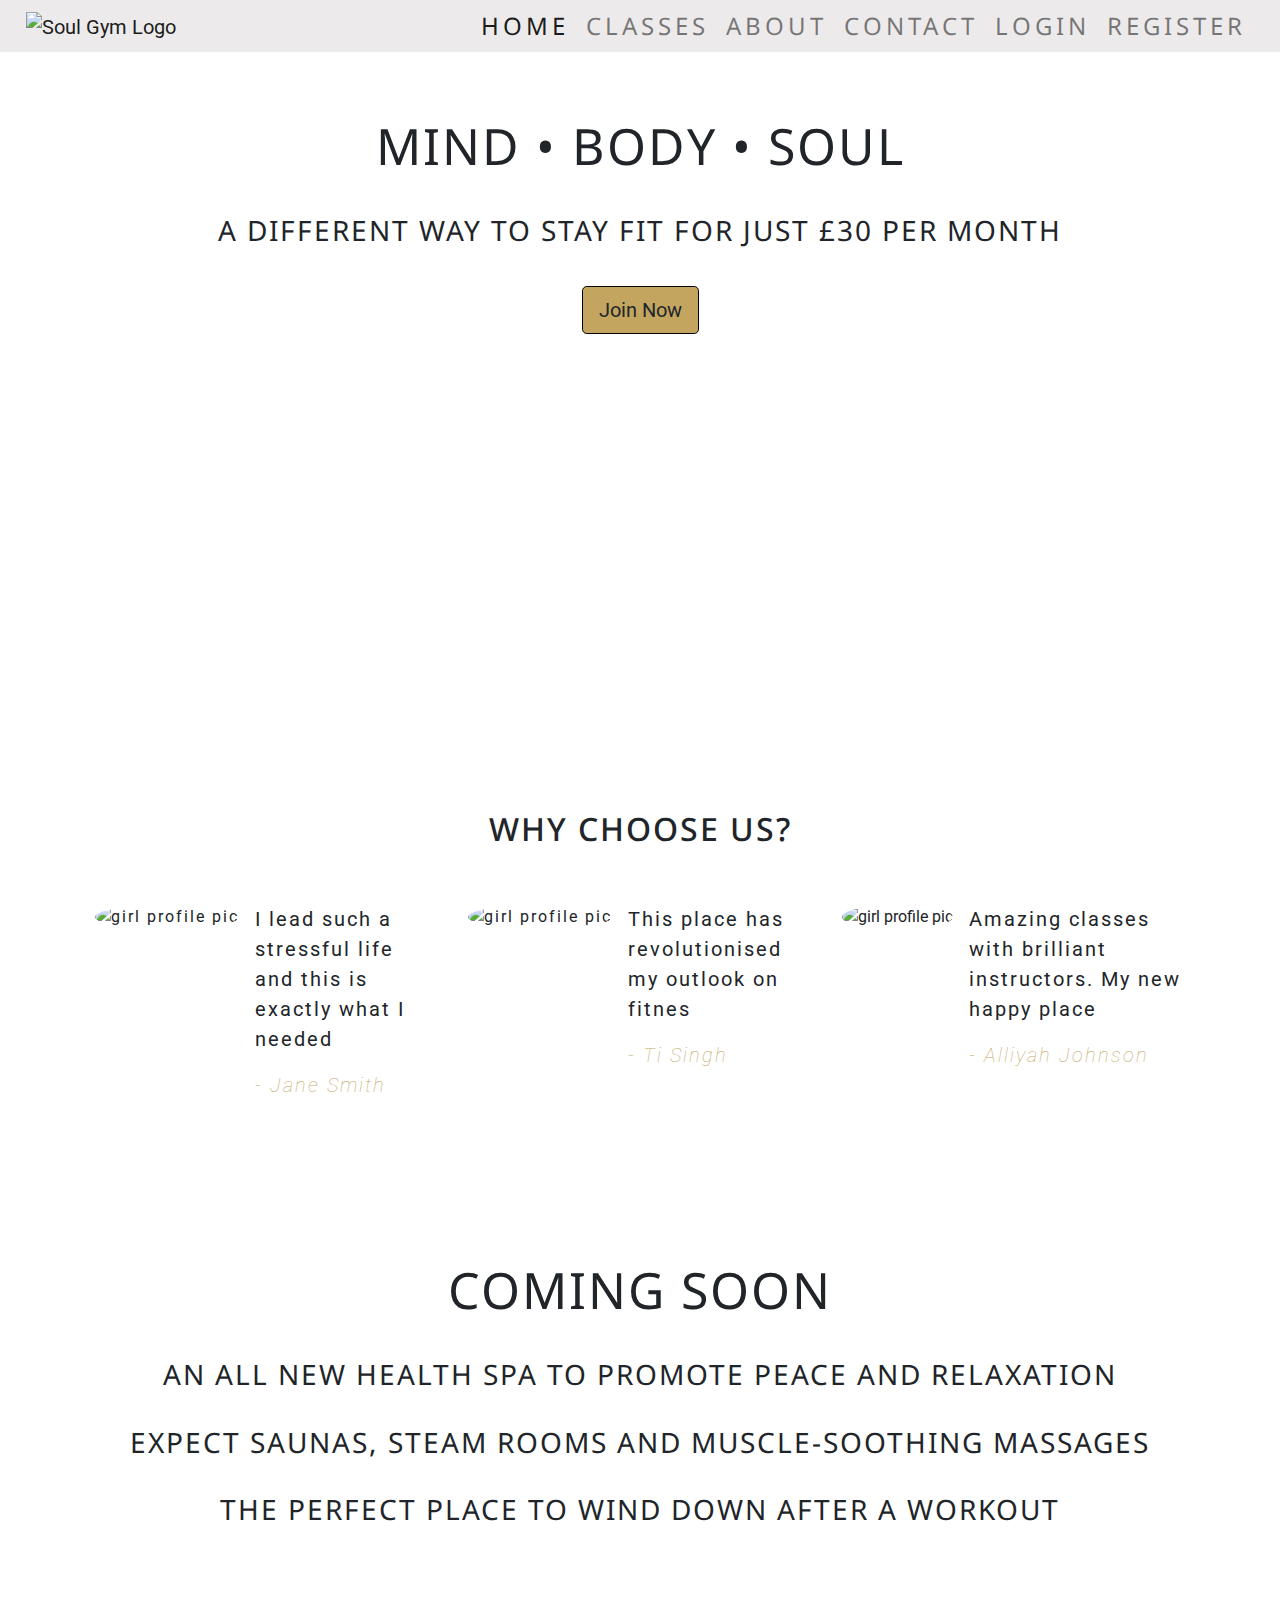
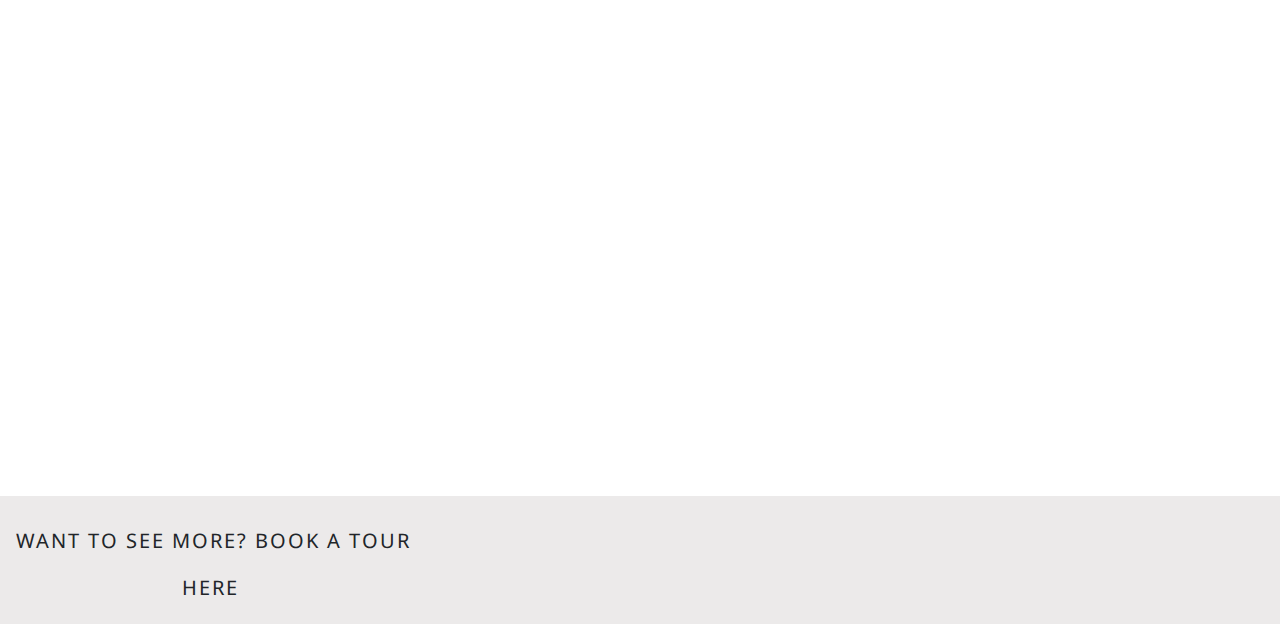
==== commit cca42a97: "Bugs found in stlying corrected along with media queries for navbar and footer set to allow correct " ====
--- a/index.html
+++ b/index.html
@@ -69,8 +69,8 @@
       <div class="row">
         <div class="col-12">
           <div class="jumbotron text-center">
-            <h1 class="headline">The Experience Starts With You</h1>
-            <h3 class="description">Sentence of brief description</h3>
+            <h1 class="headline hp-head">Mind • Body • Soul</h1>
+            <h3 class="description hp-descrip">A different way to stay fit for just £30 per month</h3>
             <a class="btn outline-dark btn-lg button-colour" href="register.html">
               Join Now
             </a>
@@ -102,10 +102,9 @@
             <div class="media-body">
               <blockquote class="blockquote">
                 <p>
-                  This is the most amazing place I have ever been to.<br> It's not
-                  just a gym, it is so much more
+                  I lead such a stressful life and this is exactly what I needed
                 </p>
-                <p class="q-name"><em>- Jane Doe</em></p>
+                <p class="q-name"><em>- Jane Smith</em></p>
               </blockquote>
             </div>
           </div>
@@ -123,8 +122,8 @@
             </div>
             <div class="media-body">
               <blockquote class="blockquote">
-                <p>I never knew Yoga could be so inspiring</p>
-                <p class="q-name"><em>- John Doe</em></p>
+                <p>This place has revolutionised my outlook on fitnes</p>
+                <p class="q-name"><em>- Ti Singh</em></p>
               </blockquote>
             </div>
           </div>
@@ -143,8 +142,8 @@
             </div>
             <div class="media-body">
               <blockquote class="blockquote quote-sen">
-                <p>AMAZING AMAZING AMAZING!!!</p>
-                <p class="q-name"><em>- Jane Doe</em></p>
+                <p>Amazing classes with brilliant instructors. My new happy place</p>
+                <p class="q-name"><em>- Alliyah Johnson</em></p>
               </blockquote>
             </div>
           </div>
@@ -159,7 +158,7 @@
         <div class="col-12">
           <div class="jumbotron text-center">
             <h1 class="headline uppercase">Coming Soon</h1>
-            <h3 class="description">Sentence of brief description</h3>
+            <h3 class="description">An all new health spa to promote peace and relaxation<br><br>Expect saunas, steam rooms and muscle-soothing massages<br><br>The perfect place to wind down after a workout</h3>
           </div>
         </div>
       </div>
@@ -167,10 +166,10 @@
 
     <!--Footer-->
 
-    <footer class="containter-fluid page-bottom mt-auto">
-      <div class="row footer-size">
+    <footer class="containter-fluid mt-auto" id="footer">
+      <div class="row">
         <!--Book tour link-->
-        <div class="col-md-4 footer-align">
+        <div class="col-lg-4 footer-align">
           <p class="tour-book inline-block">
             Want to See More? Book A Tour Here
             <span class="tour-link">
@@ -183,12 +182,12 @@
         </div>
 
         <!--Empty div to create equal spacing-->
-        <div class="col-md-4 blank-div"></div>
+        <div class="col-lg-4 blank-div"></div>
 
         <!--Social Links-->
-        <div class="col-md-4 footer-align">
+        <div class="col-lg-4 footer-align">
           <ul class="list-inline social-links">
-            <li class="list-inline-item footer-icon">
+            <li class="list-inline-item">
               <a target="_blank" href="https://www.facebook.com">
                 <i class="fab fa-facebook-f" aria-hidden="true"></i>
                 <span class="sr-only">Facebook</span>
--- a/assets/css/style.css
+++ b/assets/css/style.css
@@ -16,6 +16,7 @@
 .row {
     margin: 0;
 }
+
 
 /*-----------------------------------------------------------Block Dividers */
 
@@ -88,6 +89,34 @@
     color: #fff;
 }
 
+.tour-link i {
+    font-size: 35px;
+    padding-left: 6px;
+    color: #C4A55F;
+    text-align: center;
+    transition: all 0.35s ease-in-out;
+    -moz-transition: all 0.35s ease-in-out;
+    -webkit-transition: all 0.35s ease-in-out;
+    -o-transition: all 0.35s ease-in-out;
+}
+
+.tour-link i:hover {
+    color: #827081;
+}
+
+.social-links li a i {
+    font-size: 35px;
+    color: #C4A55F;
+    transition: all 0.35s ease-in-out;
+    -moz-transition: all 0.35s ease-in-out;
+    -webkit-transition: all 0.35s ease-in-out;
+    -o-transition: all 0.35s ease-in-out;
+}
+
+.social-links li a i:hover {
+    color: #827081;
+}
+
 /*-----------------------------------------------------------Home Page */
 
 .jumbotron {
@@ -103,7 +132,7 @@
 /*-----------------------------------------------------------Coming Soon Home Page Section  */
 
  .jumbotron-container-2 {
-    height: 70vh;
+    height: 100%;
     position: relative;
 }
 
@@ -119,7 +148,7 @@
       opacity: 0.7;
 }
 
-/*-----------------------------------------------------------Home Page,  */
+/*-----------------------------------------------------------Home Page, Classes Pag and About Page */
 
 .headline {
     font-family: 'Noto Sans', sans-serif;
@@ -152,9 +181,6 @@
     text-transform: uppercase;
     letter-spacing: 2px;
 }
-/* .quote-box {
-    background-color: #ECEAEA;
-} */
 
 .quote-sen {
     font-family: 'Roboto', sans-serif;
@@ -167,101 +193,82 @@
     color: #C4A55F;
 }
 
-/* .form-container {
-    display: flex;
-    align-items: center;
-    justify-content: center;
-    height: 58.4vh;
-}
-
-.content-container {
-    padding-bottom: 343px;
-    padding-right: 0;
-    padding-left: 0;
-}
- */
-
-/*-----------------------------------------------------------Forms */
-
-.my-row {
-    height: 1109px;
-}
-
-.my-col-1 {
-    background: url("../images/sg-symbol.jpg") repeat-y fixed left;
-}
-
-.my-col-2 {
-    background: url("../images/sg-symbol.jpg") repeat-y fixed right;
-    
-}
-
-.all-form {
-    margin-top: 150px;
-}
-
-.form-headers {
-    font-family: 'Noto Sans', sans-serif;
-    font-weight: 400;
-    text-transform: uppercase;
-    text-align: center;
-    letter-spacing: 2px;
-} 
-
-.form-style {
-    font-family: 'Roboto', sans-serif;
-    font-weight: 400;
-    border: 3px solid #827081;
-    border-radius: 5px;
-    padding: 10px;
-    background-color: #ECEAEA;
-    width: 750px;
-    margin: auto;
-}
-
-.form-labels {
-    font-size: 24px;
-}
-
-.question {
-    padding: 15px; 
-    margin-bottom: 4rem;
-}
-
-/*-----------------------------------------------------------Contact Form */
-
-.contact-d {
-    margin-top: 190px;
-}
-
-.find-us {
-    border: 3px solid #827081;
-    border-radius: 5px;
-    padding: 10px;
-    background-color: #ECEAEA;
-    width: 750px;
-   
-    margin-top: 80px;
-    margin-bottom: 20px;
-}
-
-.find-us h3 {
-    font-family: inherit;
-    font-weight: 400;
-    font-size: 24px;
-    text-decoration: underline;
-}
-
-.find-us p {
+/*-----------------------------------------------------------Classes Page  */
+
+.jumbotron-container-3 {
+    height: 50vh;
+    position: relative;
+}
+
+.jumbotron-container-3::before {    
+      content: "";
+      background: url("../images/classes.jpg") no-repeat center center fixed;
+      background-size: cover;
+      position: absolute;
+      top: 0px;
+      right: 0px;
+      bottom: 0px;
+      left: 0px;
+      opacity: 0.7;
+}
+
+.classes-head {
+    font-family: 'Noto Sans', sans-serif;
+    font-weight: 400;
+    letter-spacing: 2px;
+    margin-top: 50px;
+    text-transform: uppercase;
+    text-align: center;
+}
+
+/*-----------------------------------------------------------Cards  */
+
+.card-head {
+    font-family: 'Noto Sans', sans-serif;
+    font-weight: 700;
+    letter-spacing: 2px;
+    text-transform: uppercase;
+}
+
+.my-card-text {
     font-family: inherit;
     font-weight: 300;
-    font-size: 18px;
-    letter-spacing: 1px;
-}
-
-tr {
-    font-size: 15px;
-    letter-spacing: 1px;
+    letter-spacing: 2px;
+}
+
+.card-border {
+    border: 3px solid #827081;
+}
+
+.card-bg {
+    background-color: #ECEAEA;
+}
+
+.card-1 {
+    margin-top: 100px;
+}
+
+.all-cards {
+    margin-bottom: 80px;
+}
+
+/*-----------------------------------------------------------Timetable Classes Page  */
+
+.table-classes {
+    letter-spacing: 2px;
+    font-weight: 300;
+}
+
+.table-days {
+    letter-spacing: 2px;
+}
+
+tr:hover td {
+    background-color: #C4A55F;
+}
+
+.table-bottom {
+    margin-bottom: 80px;
 }
 
 /*-----------------------------------------------------------About Page */
@@ -283,99 +290,93 @@
       opacity: 0.7;
 }
 
-
-/*-----------------------------------------------------------Cards  */
-
-.card-head {
-    font-family: 'Noto Sans', sans-serif;
-    font-weight: 700;
-    letter-spacing: 2px;
-    text-transform: uppercase;
-}
-
-.my-card-text {
+/*-----------------------------------------------------------Forms */
+
+.my-col-1 {
+    background: url("../images/sg-symbol.jpg") repeat-y fixed left;
+}
+
+.my-col-2 {
+    background: url("../images/sg-symbol.jpg") repeat-y fixed right;
+}
+
+.all-form {
+    margin-top: 150px;
+    margin-bottom: 211px;
+}
+
+.all-form-2 {
+    margin-top: 150px;
+    margin-bottom: 450px;
+}
+
+.form-headers {
+    font-family: 'Noto Sans', sans-serif;
+    font-weight: 400;
+    text-transform: uppercase;
+    text-align: center;
+    letter-spacing: 2px;
+} 
+
+.form-style {
+    font-family: 'Roboto', sans-serif;
+    font-weight: 400;
+    border: 3px solid #827081;
+    border-radius: 5px;
+    padding: 10px;
+    background-color: #ECEAEA;
+    width: 80%;
+    margin: auto;
+}
+
+.form-labels {
+    font-size: 24px;
+}
+
+.question {
+    padding: 15px; 
+    margin-bottom: 4rem;
+}
+
+/*-----------------------------------------------------------Contact Form */
+
+.contact-d {
+    margin-top: 190px;
+}
+
+.find-us {
+    font-family: 'Roboto', sans-serif;
+    border: 3px solid #827081;
+    border-radius: 5px;
+    padding: 10px;
+    background-color: #ECEAEA;
+    width: 80%;
+    margin-top: 80px;
+}
+
+.find-us h3 {
+    font-family: inherit;
+    font-weight: 400;
+    font-size: 24px;
+    text-decoration: underline;
+}
+
+.find-us p {
     font-family: inherit;
     font-weight: 300;
-    letter-spacing: 2px;
-}
-
-.card-border {
-    border: 3px solid #827081;
-    margin-bottom: 2rem;
-}
-
-.card-bg {
-    background-color: #ECEAEA;
-}
-
-.card-1 {
-    margin-top: 100px;
-}
-
-.all-cards {
-    margin-bottom: 80px;
-}
-
-/*-----------------------------------------------------------Classes Page  */
-
-.jumbotron-container-3 {
-    height: 50vh;
-    position: relative;
-}
-
-.jumbotron-container-3::before {    
-      content: "";
-      background: url("../images/classes.jpg") no-repeat center center fixed;
-      background-size: cover;
-      position: absolute;
-      top: 0px;
-      right: 0px;
-      bottom: 0px;
-      left: 0px;
-      opacity: 0.7;
-}
-
-.classes-head {
-    font-family: 'Noto Sans', sans-serif;
-    font-weight: 400;
-    letter-spacing: 2px;
-    margin-top: 50px;
-    text-transform: uppercase;
-    text-align: center;
-}
-
-/*-----------------------------------------------------------Timetable Classes Page  */
-
-/* table {
-    table-layout: fixed;
-    width: 300px;
-} */
-
-.table-classes {
-    letter-spacing: 2px;
-    font-weight: 300;
-}
-
-.table-days {
-    letter-spacing: 2px;
-}
-
-tr:hover td {
-    background-color: #C4A55F;
-}
-
-.table-bottom {
-    margin-bottom: 80px;
-}
-
-
-/* .classes-images {
-    height: 250px;
-    width: 250px;
-    border-radius: 10px;
-    float: left;
-    (taken out) margin: 5% } */
-
+    font-size: 18px;
+    
+}
+
+iframe {
+    width: 100%;
+    height: 100%;
+}
+
+tr {
+    font-size: 15px;
+    letter-spacing: 1px;
+}
 
 /*-----------------------------------------------------------Footer */
 
@@ -383,9 +384,11 @@
     display: block;
 } 
 
-/* .footer-size {
-    margin: 0;
-} */
+#footer {
+    position: static;
+    bottom: 0;
+    width: 100%;
+}
 
 .footer-align {
     text-align: center;
@@ -411,39 +414,11 @@
     margin: 0;
 }
 
-.tour-link i {
-    font-size: 35px;
-    padding-left: 6px;
-    color: #C4A55F;
-    text-align: center;
-    transition: all 0.35s ease-in-out;
-    -moz-transition: all 0.35s ease-in-out;
-    -webkit-transition: all 0.35s ease-in-out;
-    -o-transition: all 0.35s ease-in-out;
-}
-
-.tour-link i:hover {
-    color: #827081;
-}
-
-.social-links li a i {
-    font-size: 35px;
-    color: #C4A55F;
-    transition: all 0.35s ease-in-out;
-    -moz-transition: all 0.35s ease-in-out;
-    -webkit-transition: all 0.35s ease-in-out;
-    -o-transition: all 0.35s ease-in-out;
-}
-
-.social-links li a i:hover {
-    color: #827081;
-}
-
 .footer-icon {
     margin-left: 100px;
 }
 
- @media (max-width: 1199px) {
+@media (max-width: 1199px) {
     .nav-item-list {
         text-align: left;
         padding-top: 20px;
@@ -451,13 +426,7 @@
     }
 } 
 
-/* @media (min-width: 768px) and (max-width: 1330px) {
-   .collapse {
-       display: none !important;
-   }
-} */
-
-@media only screen and (max-width: 768px) {
+@media only screen and (max-width: 1024px) {
     nav a {
         width: 70%;
     }
@@ -479,7 +448,44 @@
     table tbody {
         width: 100%;
     }
+
+    .form-style {
+        width: 100%;
+    }
+
+    .find-us {
+        width: 100%;
+    }
+
+    iframe {
+        float: right;
+        width: 80%;
+        height: 100%;
+    }
+
+    #footer {
+        position: relative;
+    }
     
+}
+
+@media only screen and (min-width: 1135px) and (max-width: 1800px) {
+
+    .footer-icon {
+    margin-left: 60px;
+    }
+
+}
+
+@media only screen and (min-width: 992px) and (max-width: 1135px) {
+
+    .footer-icon {
+    margin-left: 40px;
+    }
+
+}
+
+@media only screen and (max-width: 414px) {
     .media {
         display: flex;
         flex-direction: column;
@@ -491,13 +497,36 @@
         margin-top: 15px;
         display: block;
         margin-left: 50px;
-        margin-right: 50px;
-        
-        
-    }
-
-}
-
-@media only screen and (max-width: 576px) {
-    footer div 
+    }
+
+    .hp-head {
+        font-size: 28px;
+    }
+
+    .hp-descrip {
+        font-size: 20px;
+    }
+
+    .social-link {
+        font-size: 20px;
+    }
+
+    .tour-link {
+        font-size: 20px;
+    }
+
+    .footer-icon {
+        margin-left: 20px;
+    }
+
+    .email-col {
+        flex-basis: auto;
+    }
+}
+
+@media only screen and (min-width:1200px) and (max-width:1330px) {
+    nav div li {
+        margin-left: 1px;
+    }
+    
 }